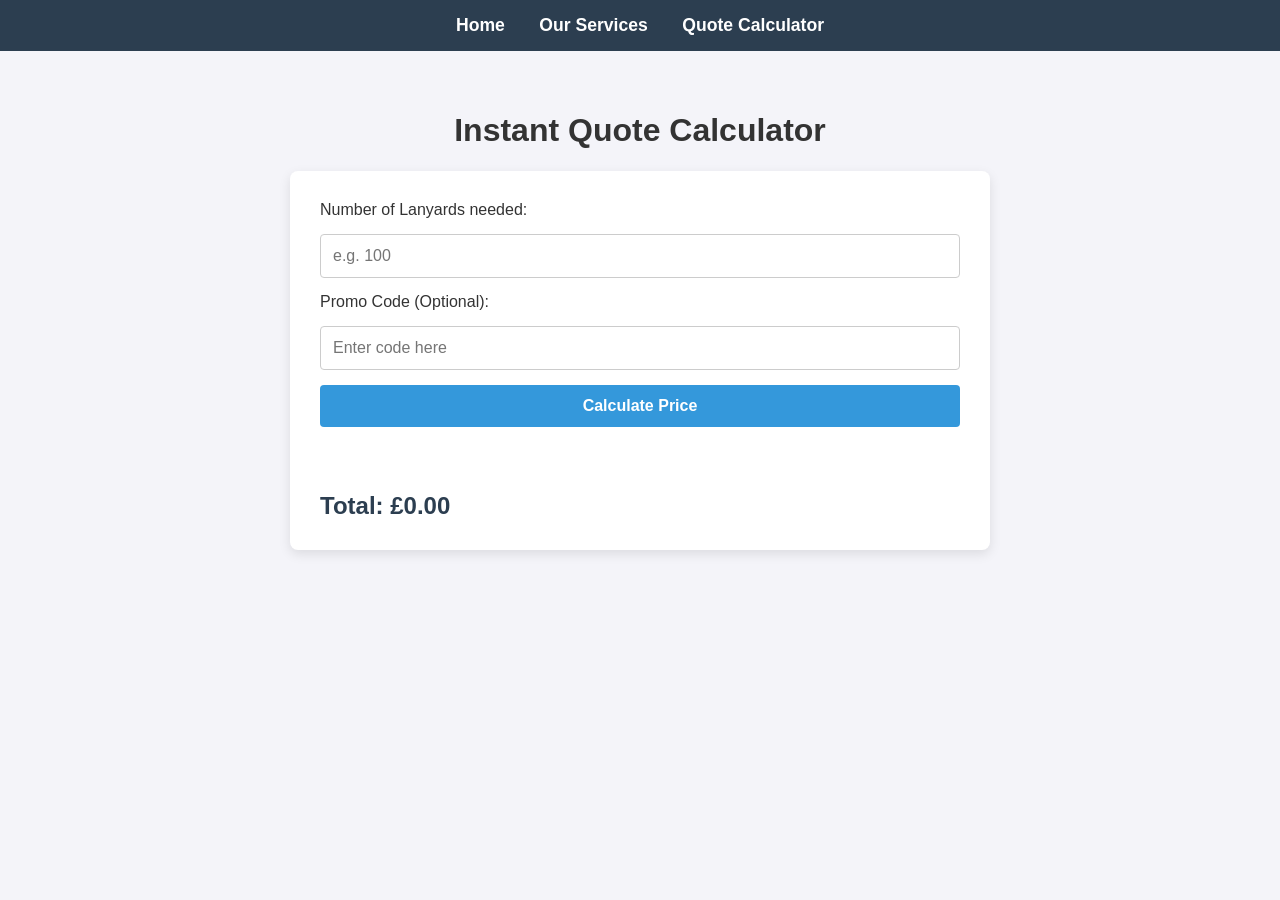
==== MrNadeem/calculator.html @ 2311fd75 "Initial commit for WAES project" ====
<!DOCTYPE html>
<html lang="en">
<head>
    <meta charset="UTF-8">
    <meta name="viewport" content="width=device-width, initial-scale=1.0">
    <title>Calculator - JS Print Solutions</title>
    <link rel="stylesheet" href="style.css">
</head>
<body>
    <nav>
        <a href="index.html">Home</a>
        <a href="services.html">Our Services</a>
        <a href="calculator.html">Quote Calculator</a>
    </nav>

    <main>
        <h1>Instant Quote Calculator</h1>
        
        <div class="calculator-card">
            <label for="quantity">Number of Lanyards needed:</label>
            <input type="number" id="quantity" placeholder="e.g. 100" min="1">

            <label for="promoCode">Promo Code (Optional):</label>
            <input type="text" id="promoCode" placeholder="Enter code here">

            <!-- This button triggers the JavaScript function when clicked -->
            <button onclick="calculateTotal()">Calculate Price</button>

            <!-- The JavaScript will inject the text into these empty headings -->
            <h3 id="discountMessage"></h3>
            <h2 id="finalTotal">Total: £0.00</h2>
        </div>
    </main>

    <!-- Links to your JavaScript logic -->
    <script src="script.js"></script>
</body>
</html>
---- MrNadeem/style.css ----
body {
    font-family: 'Segoe UI', Tahoma, Geneva, Verdana, sans-serif;
    background-color: #f4f4f9;
    color: #333;
    margin: 0;
}

nav {
    background-color: #2c3e50;
    padding: 15px;
    text-align: center;
}

nav a {
    color: white;
    text-decoration: none;
    margin: 0 15px;
    font-weight: bold;
    font-size: 1.1rem;
}

nav a:hover {
    color: #3498db;
}

main {
    padding: 40px;
    max-width: 700px;
    margin: 0 auto;
    text-align: center;
}

.header-banner {
    background-color: #e8f4f8;
    border-left: 5px solid #3498db;
    padding: 15px;
    margin-bottom: 30px;
    text-align: left;
}

.calculator-card {
    background: white;
    padding: 30px;
    border-radius: 8px;
    box-shadow: 0 4px 12px rgba(0,0,0,0.1);
    display: flex;
    flex-direction: column;
    gap: 15px;
    text-align: left;
}

input, button {
    padding: 12px;
    font-size: 16px;
    border: 1px solid #ccc;
    border-radius: 4px;
}

button {
    background-color: #3498db;
    color: white;
    cursor: pointer;
    border: none;
    font-weight: bold;
    transition: background-color 0.3s;
}

button:hover {
    background-color: #2980b9;
}

#discountMessage {
    color: #27ae60;
    min-height: 25px;
    margin: 10px 0 0 0;
}

#finalTotal {
    margin: 0;
    color: #2c3e50;
}

.services-list {
    text-align: left;
    line-height: 1.8;
    font-size: 1.1rem;
}
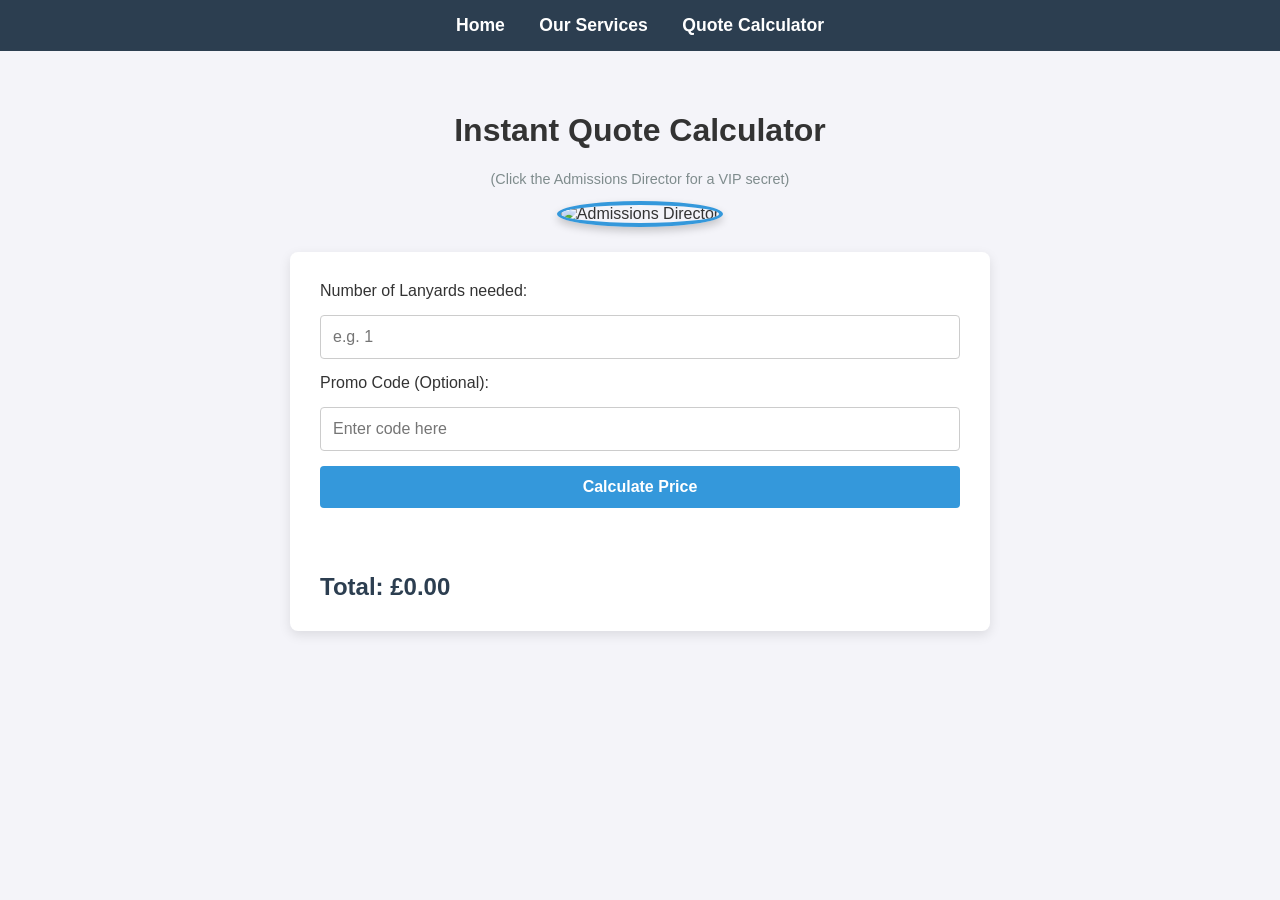
==== commit 8999f20f: "Added interactive profile pic and 100% discount logic" ====
--- a/MrNadeem/calculator.html
+++ b/MrNadeem/calculator.html
@@ -16,23 +16,27 @@
     <main>
         <h1>Instant Quote Calculator</h1>
         
+        <!-- NEW: The Profile Picture Reveal Section -->
+        <div class="secret-reveal-container">
+            <p style="font-size: 0.9rem; color: #7f8c8d;">(Click the Admissions Director for a VIP secret)</p>
+            <img src="https://www.waes.ac.uk/wp-content/uploads/2025/03/IMG_4383-1024x683.jpg" alt="Admissions Director" class="nadeem-profile" onclick="revealPromo()">
+            <p id="secretPromoText">🤫 Secret VIP Code: NADEEM</p>
+        </div>
+
         <div class="calculator-card">
             <label for="quantity">Number of Lanyards needed:</label>
-            <input type="number" id="quantity" placeholder="e.g. 100" min="1">
+            <input type="number" id="quantity" placeholder="e.g. 1" min="1">
 
             <label for="promoCode">Promo Code (Optional):</label>
             <input type="text" id="promoCode" placeholder="Enter code here">
 
-            <!-- This button triggers the JavaScript function when clicked -->
             <button onclick="calculateTotal()">Calculate Price</button>
 
-            <!-- The JavaScript will inject the text into these empty headings -->
             <h3 id="discountMessage"></h3>
             <h2 id="finalTotal">Total: £0.00</h2>
         </div>
     </main>
 
-    <!-- Links to your JavaScript logic -->
     <script src="script.js"></script>
 </body>
 </html>
--- a/MrNadeem/style.css
+++ b/MrNadeem/style.css
@@ -84,4 +84,38 @@
     text-align: left;
     line-height: 1.8;
     font-size: 1.1rem;
+}
+/* --- NEW: Interactive Profile Image Styles --- */
+.secret-reveal-container {
+    text-align: center;
+    margin-bottom: 25px;
+}
+
+.nadeem-profile {
+    width: 120px;
+    height: 120px;
+    border-radius: 50%;
+    object-fit: cover;
+    /* This crops the image to focus on the face on the far right */
+    object-position: 95% 20%; 
+    border: 4px solid #3498db;
+    cursor: pointer;
+    box-shadow: 0 4px 8px rgba(0,0,0,0.2);
+    transition: transform 0.3s, border-color 0.3s;
+}
+
+.nadeem-profile:hover {
+    transform: scale(1.1);
+    border-color: #27ae60;
+}
+
+#secretPromoText {
+    display: none; /* Hidden by default until clicked */
+    color: #e74c3c;
+    font-weight: bold;
+    font-size: 1.2rem;
+    margin-top: 15px;
+    background-color: #fcebeb;
+    padding: 10px;
+    border-radius: 5px;
 }
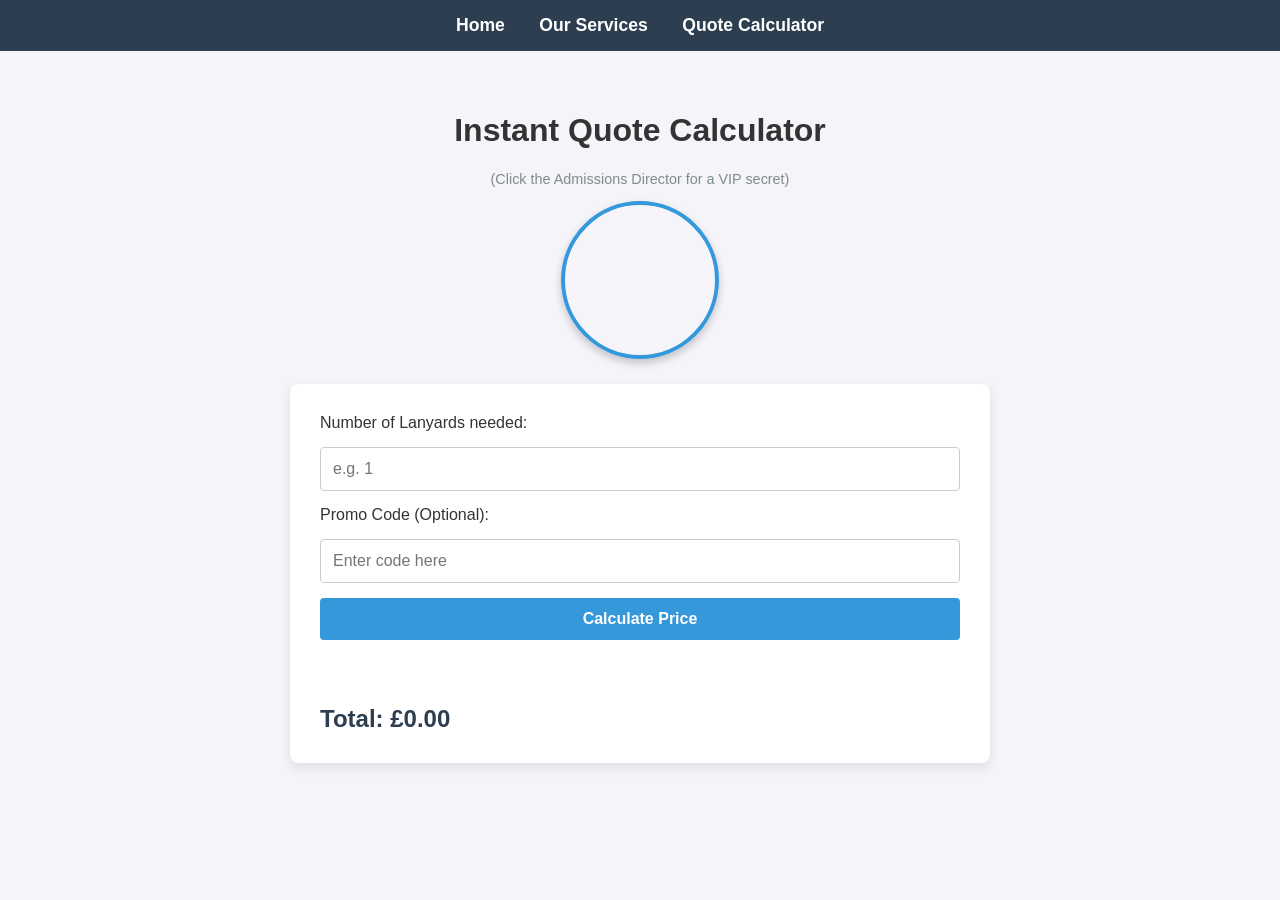
==== commit 225a24c5: "profile pic changed used css instead of html" ====
--- a/MrNadeem/calculator.html
+++ b/MrNadeem/calculator.html
@@ -19,7 +19,10 @@
         <!-- NEW: The Profile Picture Reveal Section -->
         <div class="secret-reveal-container">
             <p style="font-size: 0.9rem; color: #7f8c8d;">(Click the Admissions Director for a VIP secret)</p>
-            <img src="https://www.waes.ac.uk/wp-content/uploads/2025/03/IMG_4383-1024x683.jpg" alt="Admissions Director" class="nadeem-profile" onclick="revealPromo()">
+            
+            <!-- We replaced the img tag with a div -->
+            <div class="nadeem-profile" onclick="revealPromo()" title="Click to reveal"></div>
+            
             <p id="secretPromoText">🤫 Secret VIP Code: NADEEM</p>
         </div>
 
--- a/MrNadeem/style.css
+++ b/MrNadeem/style.css
@@ -92,12 +92,21 @@
 }
 
 .nadeem-profile {
-    width: 120px;
-    height: 120px;
+    width: 150px; /* Made the circle slightly bigger for a better view */
+    height: 150px;
     border-radius: 50%;
-    object-fit: cover;
-    /* This crops the image to focus on the face on the far right */
-    object-position: 95% 20%; 
+    margin: 0 auto; /* Centers the circle */
+    
+    /* The Background Image Trick */
+    background-image: url('https://www.waes.ac.uk/wp-content/uploads/2025/03/IMG_4383-1024x683.jpg');
+    background-repeat: no-repeat;
+    
+    /* ZOOM LEVEL: Increase this percentage to zoom in more, decrease to zoom out */
+    background-size: 450%; 
+    
+    /* CAMERA PAN: The first number is Left/Right, the second is Up/Down */
+    background-position: 95% 25%; 
+    
     border: 4px solid #3498db;
     cursor: pointer;
     box-shadow: 0 4px 8px rgba(0,0,0,0.2);
